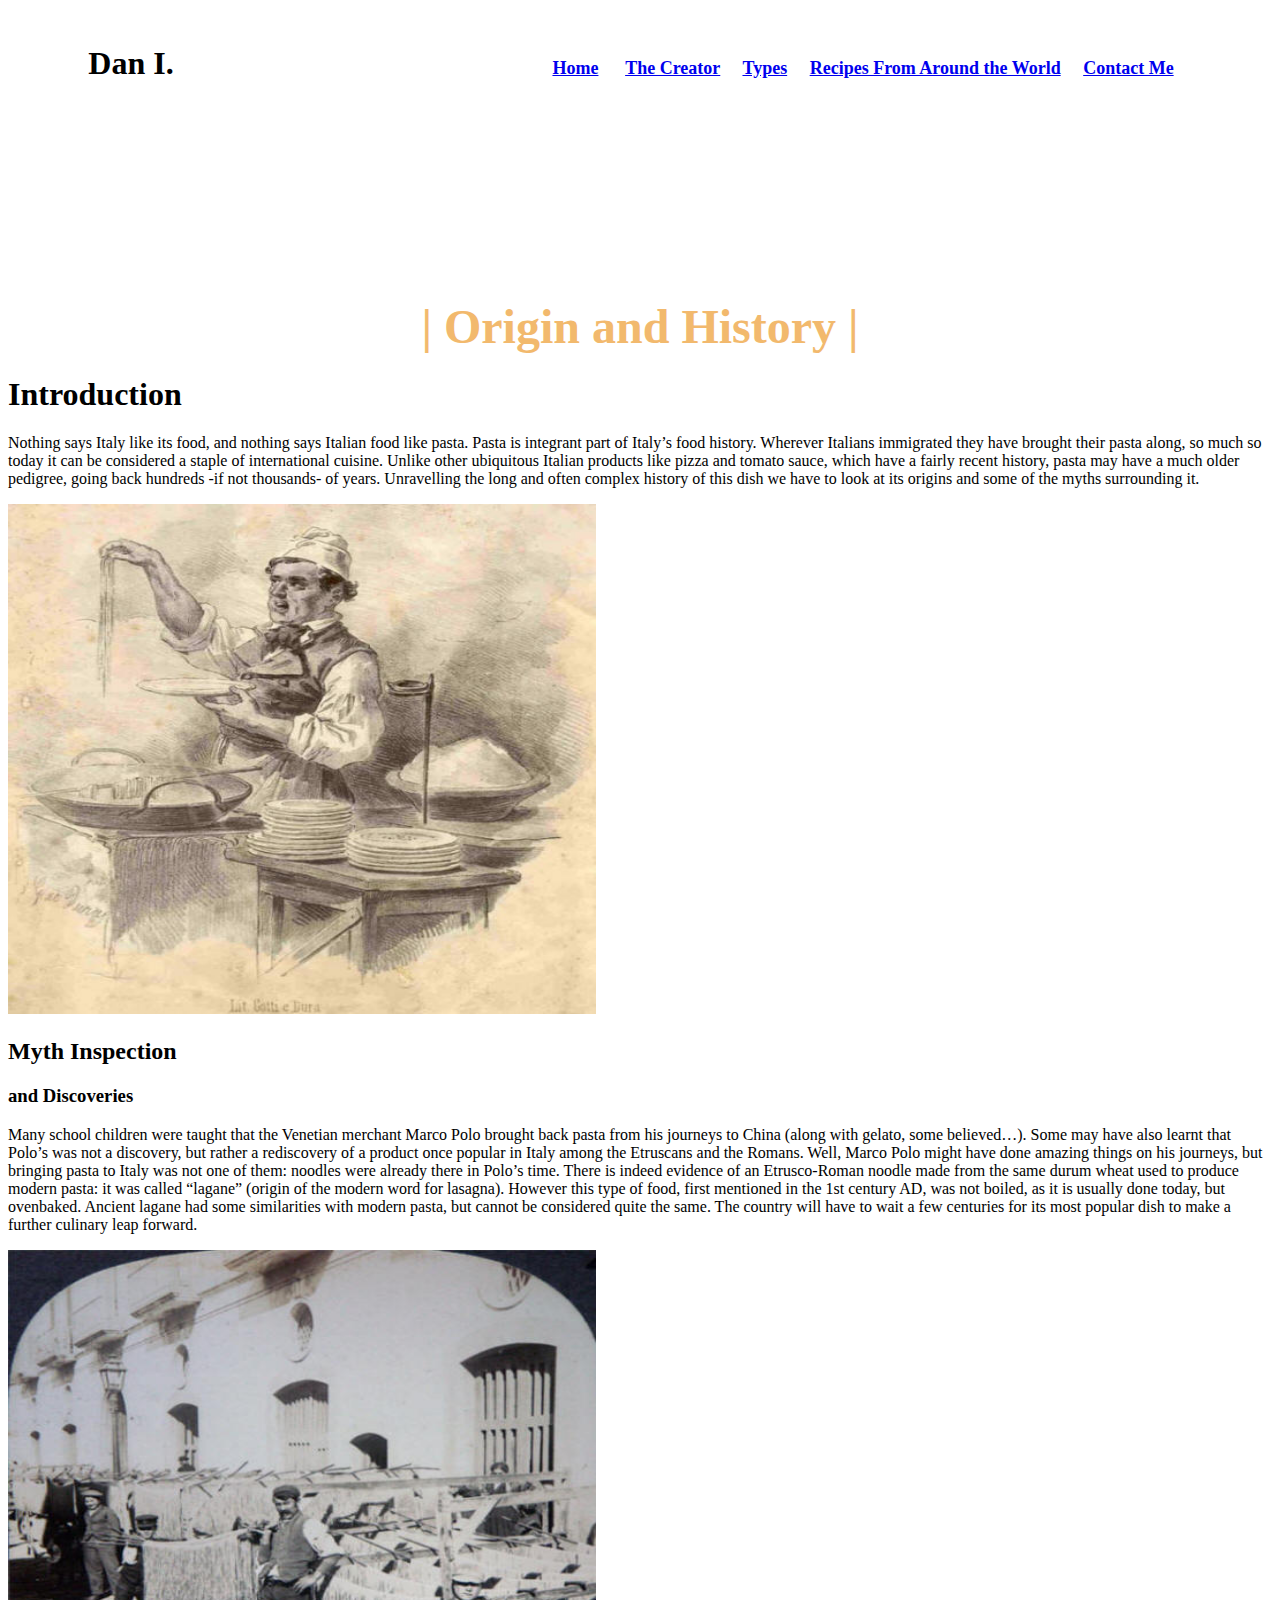
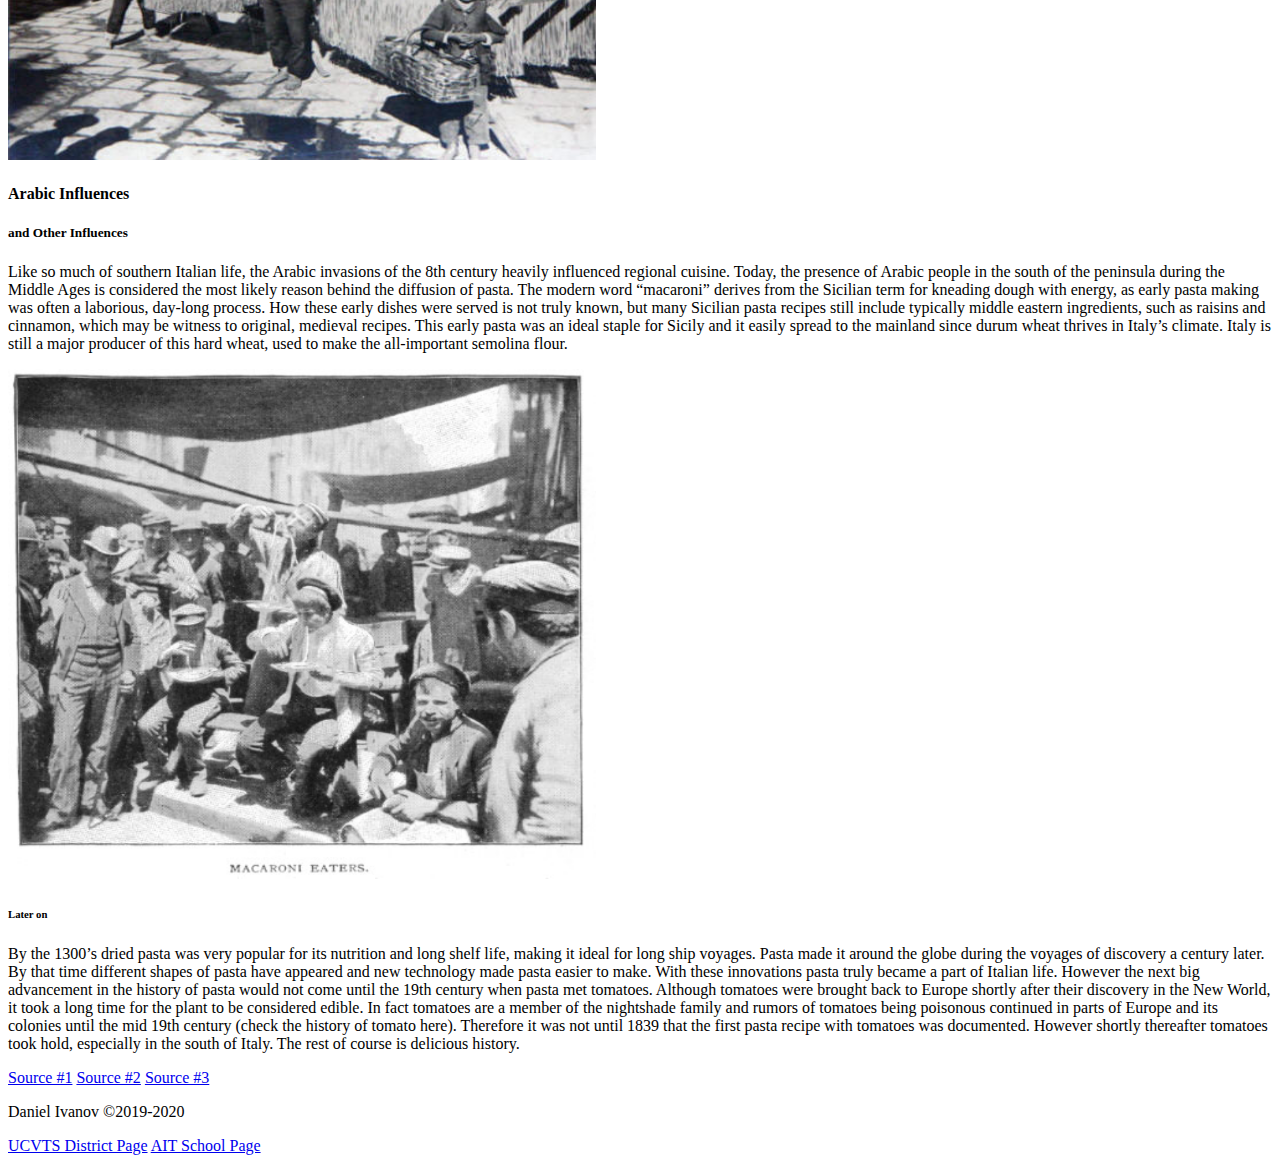
==== Origin_and_History.html @ 6357f0ba "FINAL COMMIT" ====
<!DOCTYPE html>
<html lang="en">
<head>
	<meta charset="utf-8">
	<title>The Food We All Adore, PASTA</title>
</head>
  <style>
	body {
  backround-color: #f2b96d
  }
  </style>
		<br />
		<h3 align="center">
			<font face="Lato" size="6">Dan I.</font>
			&nbsp;&nbsp;&nbsp;&nbsp;&nbsp;&nbsp;&nbsp;&nbsp;&nbsp;&nbsp;&nbsp;&nbsp;&nbsp;&nbsp;&nbsp;&nbsp;&nbsp;&nbsp;&nbsp;
			&nbsp;&nbsp;&nbsp;&nbsp;&nbsp;&nbsp;&nbsp;&nbsp;&nbsp;&nbsp;&nbsp;&nbsp;&nbsp;&nbsp;&nbsp;&nbsp;&nbsp;&nbsp;&nbsp;
			&nbsp;&nbsp;&nbsp;&nbsp;&nbsp;&nbsp;&nbsp;&nbsp;&nbsp;&nbsp;&nbsp;&nbsp;&nbsp;&nbsp;&nbsp;&nbsp;&nbsp;&nbsp;&nbsp;
			&nbsp;&nbsp;&nbsp;&nbsp;&nbsp;&nbsp;&nbsp;&nbsp;&nbsp;&nbsp;&nbsp;&nbsp;&nbsp;&nbsp;&nbsp;&nbsp;&nbsp;&nbsp;&nbsp;
			<font face="cinzel" size="4">
        <a href="index.html">Home</a>	&nbsp;&nbsp;&nbsp;&nbsp;
				<a href="The_Creater.html">The Creator</a>&nbsp;&nbsp;&nbsp;&nbsp;
				<a href="Types.html">Types</a>&nbsp;&nbsp;&nbsp;&nbsp;
				<a href="Recipes_From_Around_the_World.html">Recipes From Around the World</a>&nbsp;&nbsp;&nbsp;&nbsp;
				<a href='Contact_Me.html'>Contact Me</a>&nbsp;&nbsp;&nbsp;&nbsp;
			</font>
		</h3>
		<br /><br /><br /><br /><br /><br /><br /><br /><br /><br />
    <h3 align="center">
			<font face="Lato" color="#f2b96d" size="7">
				| Origin and History |
			</font>
    <h3 align="center">
			<font face="Lato" color="#000" size="5">

			</font>
    <h1>Introduction</h1>
    <p>Nothing says Italy like its food, and nothing says Italian food like pasta. Pasta is integrant part of Italy’s food history. Wherever Italians immigrated they have brought their pasta along, so much so today it can be considered a staple of international cuisine. Unlike other ubiquitous Italian products like pizza and tomato sauce, which have a fairly recent history, pasta may have a much older pedigree, going back hundreds -if not thousands- of years. Unravelling the long and often complex history of this dish we have to look at its origins and some of the myths surrounding it.</p>
    <img src="images/pasta2.jpg" height="510px" width="588px" />
    <h2>Myth Inspection</h2>
    <h3>and Discoveries</h3>
    <p>Many school children were taught that the Venetian merchant Marco Polo brought back pasta from his journeys to China (along with gelato, some believed…). Some may have also learnt that Polo’s was not a discovery, but rather a rediscovery of a product once popular in Italy among the Etruscans and the Romans. Well, Marco Polo might have done amazing things on his journeys, but bringing pasta to Italy was not one of them: noodles were already there in Polo’s time. There is indeed evidence of an Etrusco-Roman noodle made from the same durum wheat used to produce modern pasta: it was called “lagane” (origin of the modern word for lasagna). However this type of food, first mentioned in the 1st century AD, was not boiled, as it is usually done today, but ovenbaked. Ancient lagane had some similarities with modern pasta, but cannot be considered quite the same. The country will have to wait a few centuries for its most popular dish to make a further culinary leap forward.</p>
    <img src="images/pasta3.jpg" height="510px" width="588px" />
    <h4>Arabic Influences</h4>
    <h5>and Other Influences</h5>
    <p>Like so much of southern Italian life, the Arabic invasions of the 8th century heavily influenced regional cuisine. Today, the presence of Arabic people in the south of the peninsula during the Middle Ages is considered the most likely reason behind the diffusion of pasta.

The modern word “macaroni” derives from the Sicilian term for kneading dough with energy, as early pasta making was often a laborious, day-long process. How these early dishes were served is not truly known, but many Sicilian pasta recipes still include typically middle eastern ingredients, such as raisins and cinnamon, which may be witness to original, medieval recipes.

This early pasta was an ideal staple for Sicily and it easily spread to the mainland since durum wheat thrives in Italy’s climate. Italy is still a major producer of this hard wheat, used to make the all-important semolina flour.</p>
      <img src="images/pasta4.jpg" height="510px" width="588px" />
      <h6>Later on</h6>
      <p>By the 1300’s dried pasta was very popular for its nutrition and long shelf life, making it ideal for long ship voyages. Pasta made it around the globe during the voyages of discovery a century later. By that time different shapes of pasta have appeared and new technology made pasta easier to make. With these innovations pasta truly became a part of Italian life. However the next big advancement in the history of pasta would not come until the 19th century when pasta met tomatoes.
Although tomatoes were brought back to Europe shortly after their discovery in the New World, it took a long time for the plant to be considered edible. In fact tomatoes are a member of the nightshade family and rumors of tomatoes being poisonous continued in parts of Europe and its colonies until the mid 19th century (check the history of tomato here). Therefore it was not until 1839 that the first pasta recipe with tomatoes was documented. However shortly thereafter tomatoes took hold, especially in the south of Italy. The rest of course is delicious history.</p>
    <a href="https://www.lifeinitaly.com/food/history-of-pasta">Source #1</a>
    <a href="https://www.nationalgeographic.com/history/magazine/2016/07-08/daily-life-pasta-italy-neapolitan-diet/">Source #2</a>
    <a href="https://pastafits.org/pasta-101/pasta-iq/history-of-pasta/">Source #3</a>
    <footer>
			<p class="copy">Daniel Ivanov &copy;2019-2020</p>
			<a href="https://www.ucvts.tec.nj.us/">UCVTS District Page</a>
			<a href="https://www.ucvts.tec.nj.us/site/Default.aspx?PageID=471">AIT School Page</a>
		</footer>
	</body>
	</html>
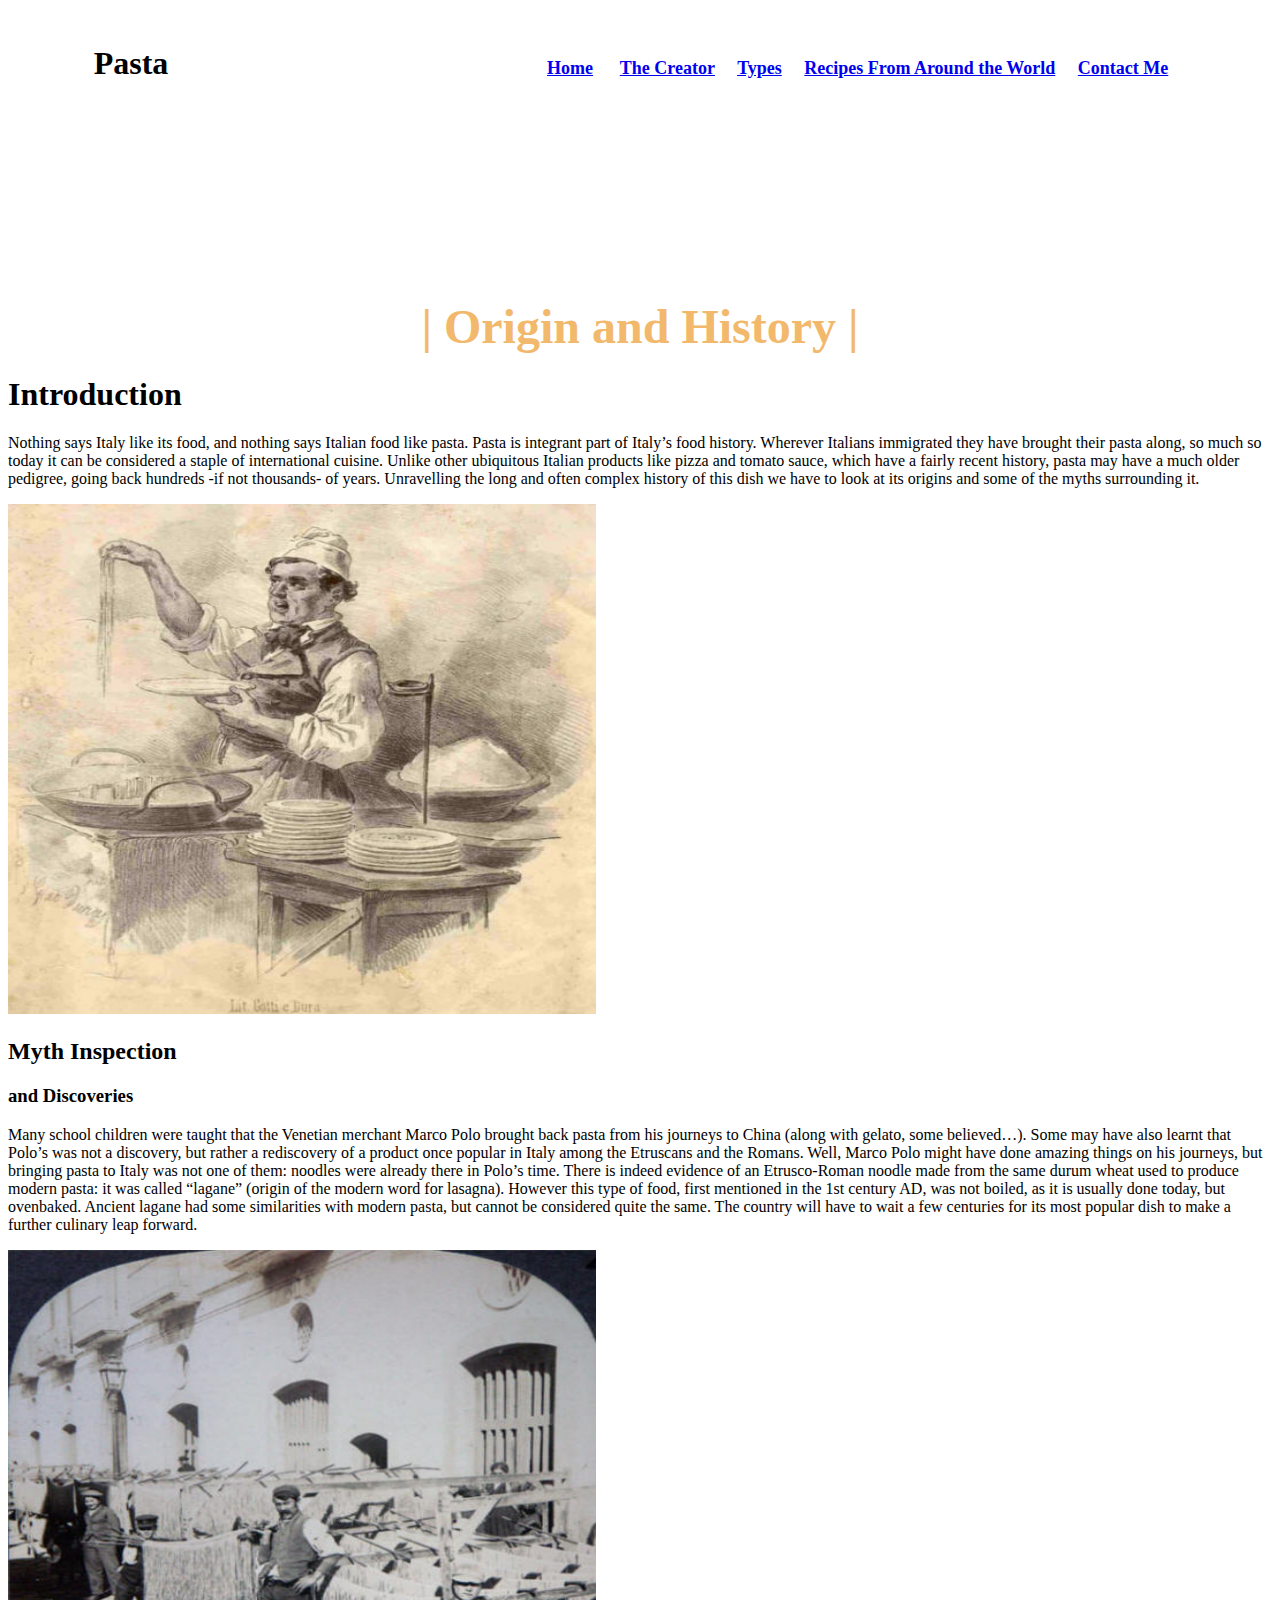
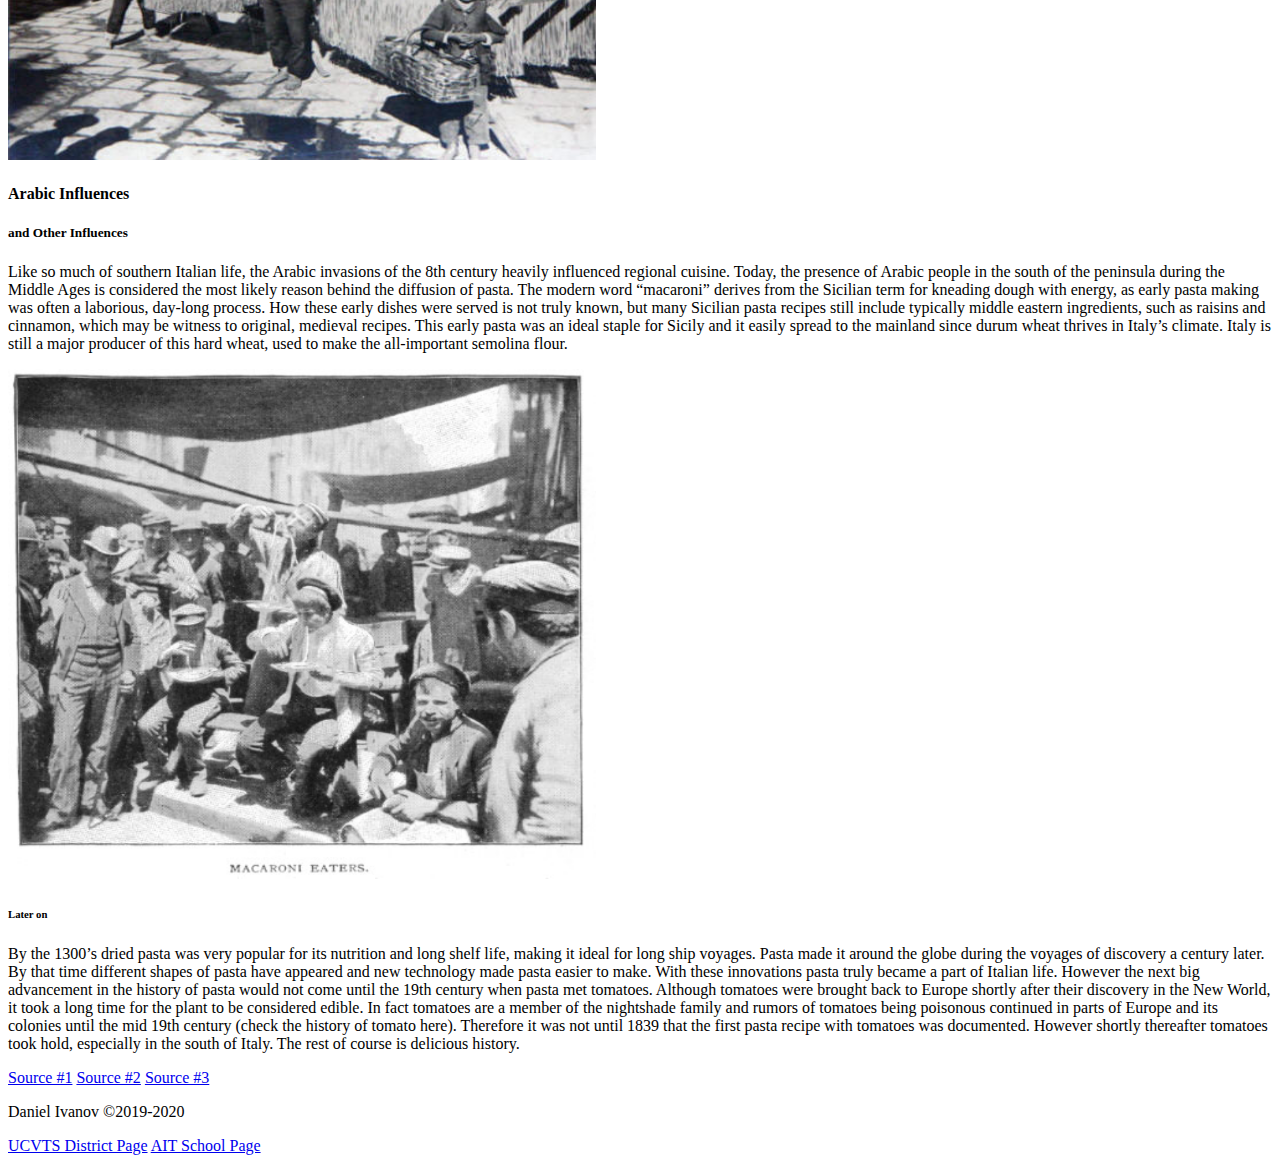
==== commit 04893295: "yeet" ====
--- a/Origin_and_History.html
+++ b/Origin_and_History.html
@@ -3,15 +3,11 @@
 <head>
 	<meta charset="utf-8">
 	<title>The Food We All Adore, PASTA</title>
+	<link rel="stylesheet" href="styles/styles.css">
 </head>
-  <style>
-	body {
-  backround-color: #f2b96d
-  }
-  </style>
 		<br />
 		<h3 align="center">
-			<font face="Lato" size="6">Dan I.</font>
+			<font face="Lato" size="6">Pasta</font>
 			&nbsp;&nbsp;&nbsp;&nbsp;&nbsp;&nbsp;&nbsp;&nbsp;&nbsp;&nbsp;&nbsp;&nbsp;&nbsp;&nbsp;&nbsp;&nbsp;&nbsp;&nbsp;&nbsp;
 			&nbsp;&nbsp;&nbsp;&nbsp;&nbsp;&nbsp;&nbsp;&nbsp;&nbsp;&nbsp;&nbsp;&nbsp;&nbsp;&nbsp;&nbsp;&nbsp;&nbsp;&nbsp;&nbsp;
 			&nbsp;&nbsp;&nbsp;&nbsp;&nbsp;&nbsp;&nbsp;&nbsp;&nbsp;&nbsp;&nbsp;&nbsp;&nbsp;&nbsp;&nbsp;&nbsp;&nbsp;&nbsp;&nbsp;
